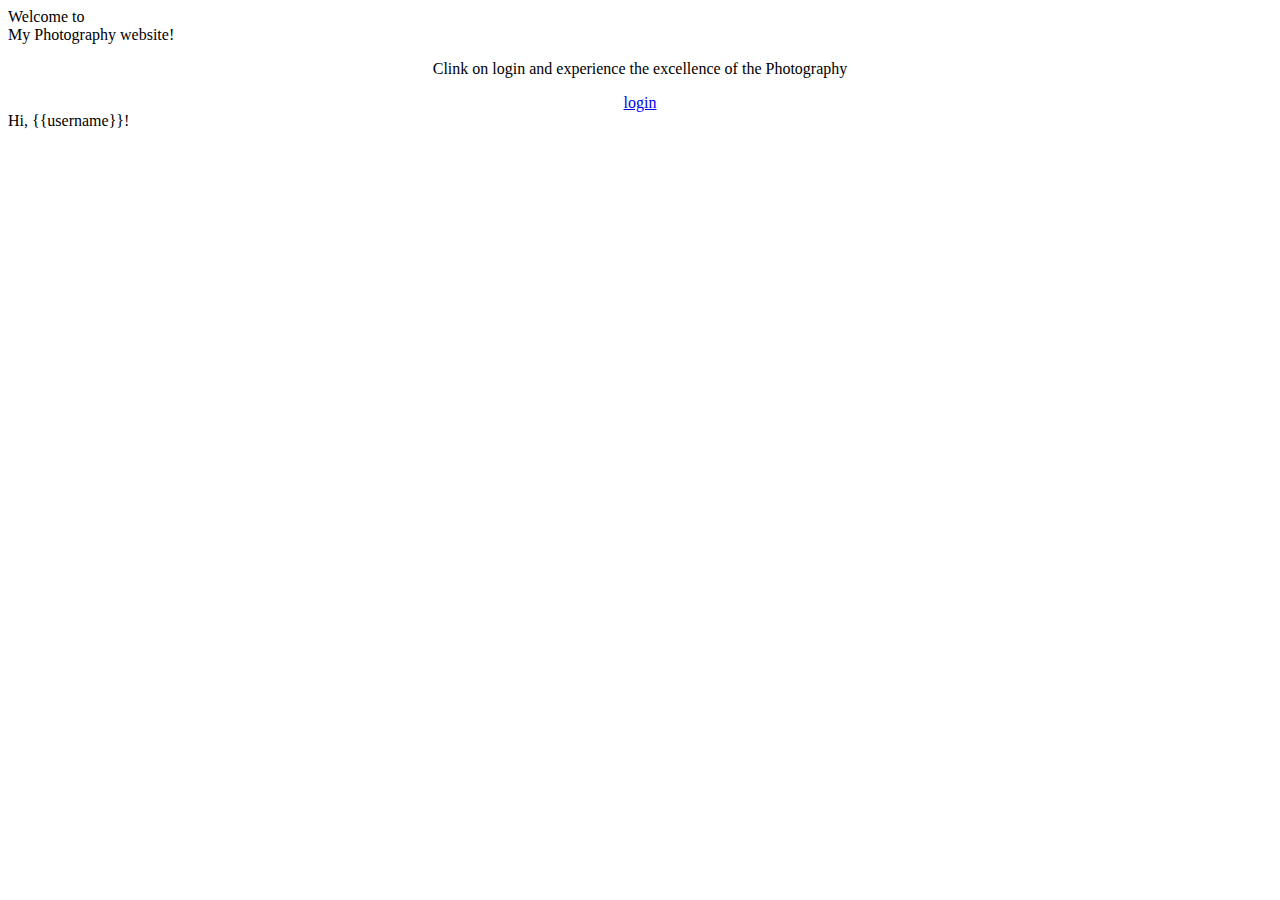
==== index.html @ 4a7cb8e3 "Add files via upload" ====
<!DOCTYPE html>
<html lang="en">

<head>
    <meta charset="UTF-8">
    <meta name="viewport" content="width=device-width, initial-scale=1.0">
    <title>Home | My Photography website</title>
    <link rel="stylesheet" href="/CSS/index.css">
   

<body>
    <div id="content" class="container">
        <header>Welcome to <br>My Photography website!</header>
        <center>
            <p>Clink on login and experience the excellence of the Photography</p>
            <a href="/HTML/login.html" class="button" id="view-work">
                login
            </a>

        </center>
    </div>
    <div id="userEmail">Hi, {{username}}!</div>
    <div class="lout"><a href="loginpage"></a></div>
    
        <div class="background"></div>
        <div class="menu">
            
        </div>
        
    </button>
    <footer class="foot">
       
    </footer>
</body>

</html>
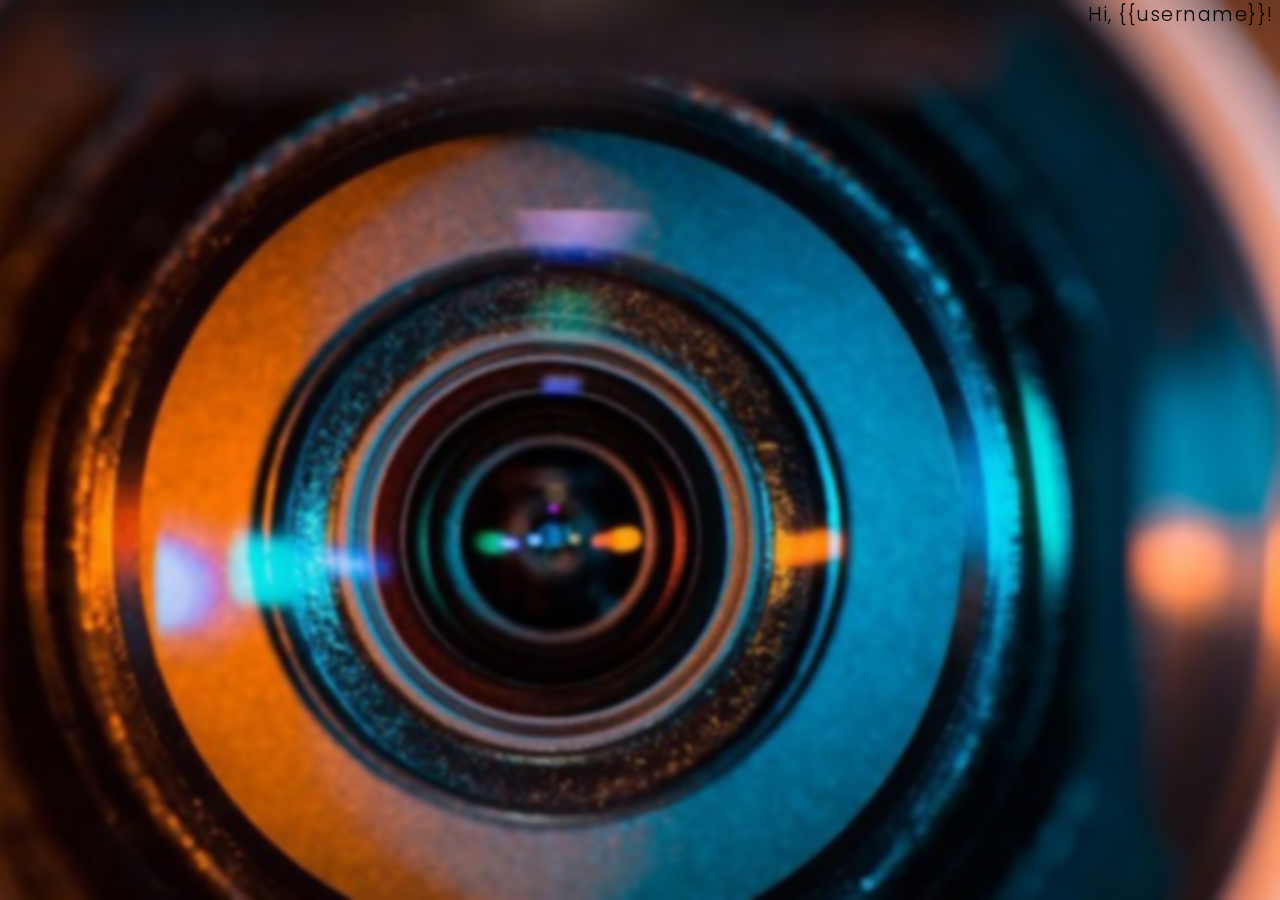
==== commit dfa3168b: "Update index.html" ====
--- a/index.html
+++ b/index.html
@@ -5,7 +5,7 @@
     <meta charset="UTF-8">
     <meta name="viewport" content="width=device-width, initial-scale=1.0">
     <title>Home | My Photography website</title>
-    <link rel="stylesheet" href="/CSS/index.css">
+    <link rel="stylesheet" href="index.css">
    
 
 <body>
@@ -33,4 +33,4 @@
     </footer>
 </body>
 
-</html>+</html>
--- a/index.css
+++ b/index.css
@@ -0,0 +1,242 @@
+@import url('https://fonts.googleapis.com/css2?family=Josefin+Sans:ital,wght@1,300&display=swap');
+@import url('https://fonts.googleapis.com/css?family=Poppins:400,500,600,700&display=swap');
+
+* {
+  margin: 0;
+  padding: 0;
+  box-sizing: border-box;
+  font-family: 'Josefin Sans', sans-serif;
+}
+
+body {
+  background-image: url("/camera-trends.jpg");
+  min-height: 100vh;
+  width: 100%;
+  background-size: cover;
+  background-color: #009dff;
+  backdrop-filter: blur(2px);
+  overflow: hidden;
+}
+
+.container {
+  position: absolute;
+  top: 50%;
+  left: 50%;
+  transform: translate(-50%, -50%);
+  max-width: 500px;
+  width: 100%;
+  background: #fff;
+  border-radius: 7px;
+  box-shadow: 0 5px 10px rgba(0, 0, 0, 0.3);
+  padding: 30px;
+  animation: 2s normal forwards 1 fadein;
+  opacity: 0;
+}
+
+header {
+  font-size: 3rem;
+  font-weight: 1000;
+  text-align: center;
+  margin-bottom: 1.5rem;
+  letter-spacing: 1.5px;
+  line-height: 60px;
+}
+
+@keyframes fadein {
+  from {
+    opacity: 0
+  }
+
+  to {
+    opacity: 1
+  }
+}
+
+p {
+  padding-top: 2%;
+  font-size: 1.4rem;
+  font-weight: 1000;
+  text-align: center;
+  margin-top: 1.5rem;
+  margin-bottom: 1.5rem;
+  letter-spacing: 1px;
+  line-height: 25px;
+  color: #0088ff;
+}
+
+.foot {
+  position: absolute;
+  transform: translate(105%, 460%);
+  animation: 2s normal forwards 1 fadein;
+}
+
+.foot p {
+  font-size: 1.2rem;
+  color: #07030a;
+  font-weight: bolder;
+  letter-spacing: 0.05rem;
+}
+
+button {
+  border: 0;
+  padding: 0;
+  background: transparent;
+  cursor: pointer;
+}
+.button {
+  padding: 0.5rem 2rem;
+  border: 1px solid #0a0909;
+  background-color: #07030a;
+  width: 50%;
+  display: inline-block;
+  margin: 2rem 0 0;
+  border-radius: 50px;
+  text-decoration: none;
+  color: #f0efef;
+  transition: background 500ms ease;
+}
+
+.burger,
+.menu {
+  position: fixed;
+}
+
+.burger {
+  z-index: 4;
+  top: 0;
+  left: 0;
+  display: grid;
+  place-items: center;
+  width: 88px;
+  height: 88px;
+  background-image: url("menu.svg");
+  background-repeat: no-repeat;
+  background-position: center;
+}
+
+body.open .burger {
+  background-image: url("close.svg");
+}
+
+.background {
+  position: fixed;
+  z-index: 2;
+  top: 44px;
+  left: 44px;
+  aspect-ratio: 1 / 1;
+  translate: -50% -50%;
+  height: 88px;
+  background: #07030a;
+  border-radius: 50%;
+  opacity: 0;
+  transition: 0.6s;
+}
+
+body.open .background {
+  height: 184vh;
+  opacity: 0.8;
+}
+
+.menu {
+  z-index: 3;
+  top: 0;
+  left: 0;
+  display: flex;
+  align-items: center;
+  height: 100%;
+  width: 100%;
+  opacity: 0;
+  visibility: hidden;
+  transition: 0.05s;
+}
+
+.menu nav {
+  display: flex;
+  flex-direction: column;
+  justify-content: center;
+  align-items: flex-start;
+  padding-left: 100px;
+}
+
+body.open .menu {
+  opacity: 1;
+  visibility: visible;
+}
+
+body .menu nav:hover>a {
+  opacity: 0.25;
+}
+
+body .menu nav>a:hover {
+  opacity: 1;
+  translate: 8px 0;
+}
+
+.menu a {
+  position: relative;
+  color: #f9f9f9;
+  font-size: 2rem;
+  padding: 20px 0 20px 20px;
+  text-decoration: none;
+  opacity: 0;
+  cursor: pointer;
+  transition: 0.4s;
+}
+
+.menu a::after {
+  content: "";
+  position: absolute;
+  top: 50%;
+  right: -26px;
+  translate: 0 -50%;
+  margin-top: 2px;
+  width: 10px;
+  height: 10px;
+  border-top: 3px solid #ffffff;
+  border-right: 3px solid #ffffff;
+  opacity: 0;
+  rotate: 45deg;
+  transition: 0.3s;
+}
+
+.menu a:hover::after {
+  opacity: 1;
+}
+
+@keyframes appear {
+  0% {
+    opacity: 0;
+    translate: -30px 0;
+  }
+
+  100% {
+    opacity: 1;
+  }
+}
+
+body.open .menu a {
+  opacity: 1;
+  animation: appear 0.35s backwards;
+}
+
+#userEmail {
+  font-family: 'Poppins', sans-serif;
+  font-size: 1.2rem;
+  font-weight: 300;
+  text-align: right;
+  letter-spacing: 1.5px;
+  margin-right: 0.5%;
+}
+
+.lout {
+  font-family: Verdana, Geneva, Tahoma, sans-serif;
+  text-align: right;
+  margin-right: 0.5%;
+}
+
+.lout a {
+  color: #0888ff;
+  font-size: 1rem;
+  font-weight: 600;
+  letter-spacing: 1.5px;
+}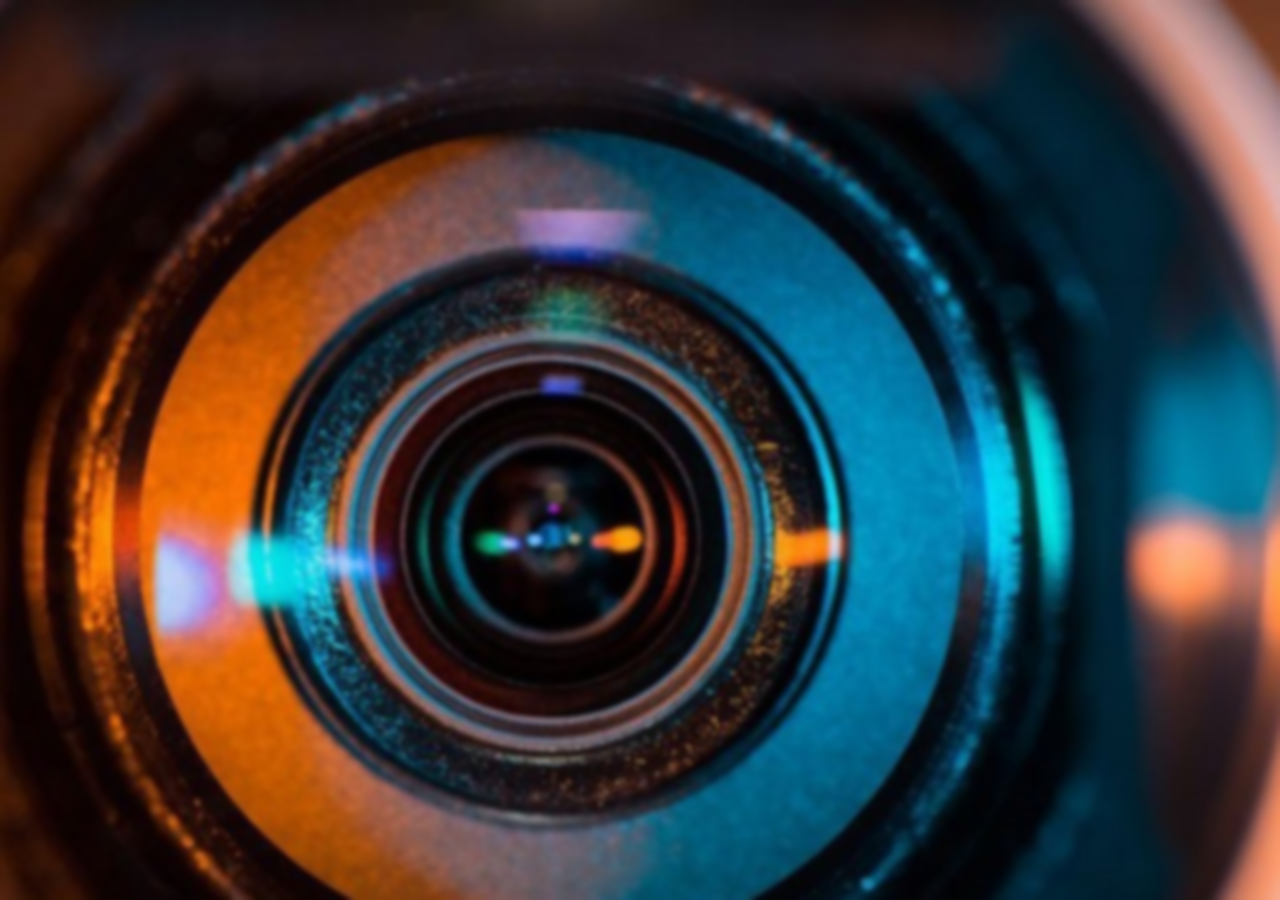
==== commit 332ddd47: "Update index.html" ====
--- a/index.html
+++ b/index.html
@@ -13,14 +13,13 @@
         <header>Welcome to <br>My Photography website!</header>
         <center>
             <p>Clink on login and experience the excellence of the Photography</p>
-            <a href="/HTML/login.html" class="button" id="view-work">
+            <a href="login.html" class="button" id="view-work">
                 login
             </a>
 
         </center>
     </div>
-    <div id="userEmail">Hi, {{username}}!</div>
-    <div class="lout"><a href="loginpage"></a></div>
+    
     
         <div class="background"></div>
         <div class="menu">
--- a/index.css
+++ b/index.css
@@ -9,7 +9,7 @@
 }
 
 body {
-  background-image: url("/camera-trends.jpg");
+  background-image: url("camera-trends.jpg");
   min-height: 100vh;
   width: 100%;
   background-size: cover;
@@ -239,4 +239,4 @@
   font-size: 1rem;
   font-weight: 600;
   letter-spacing: 1.5px;
-}+}
